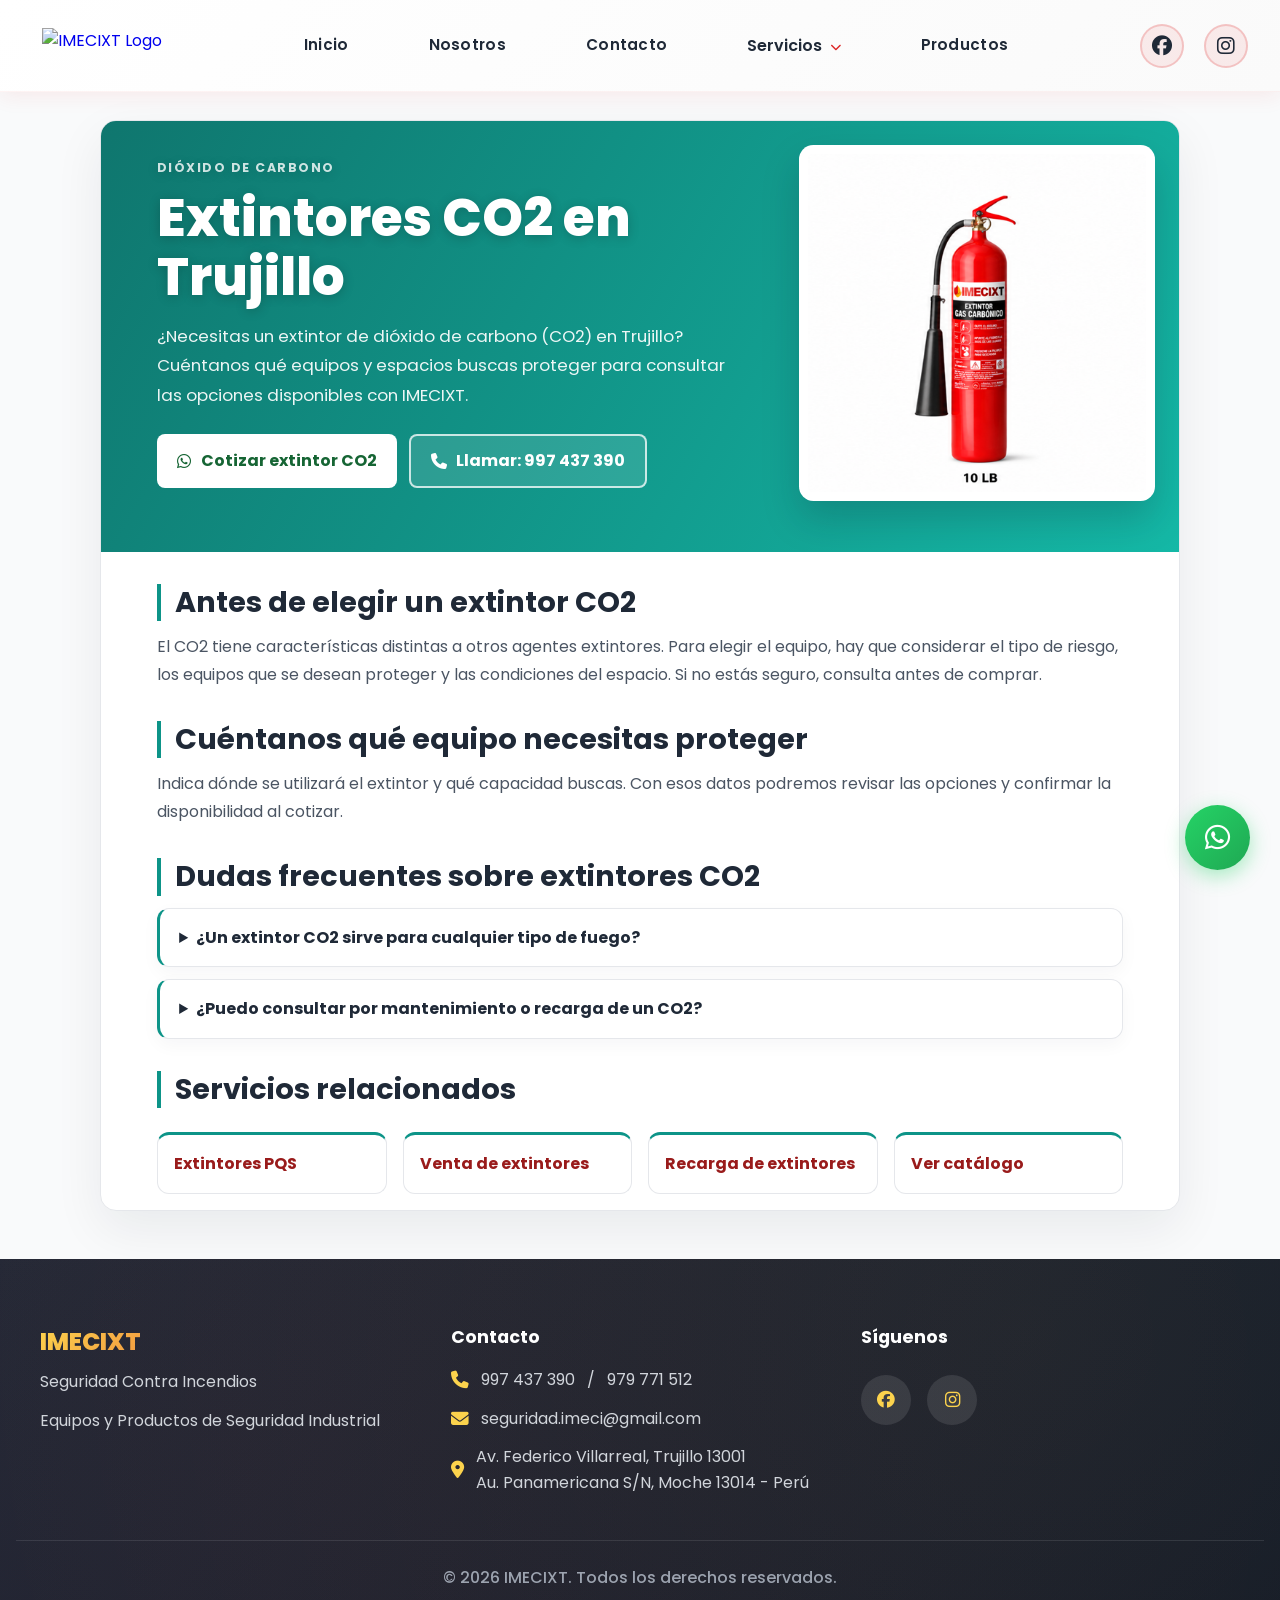
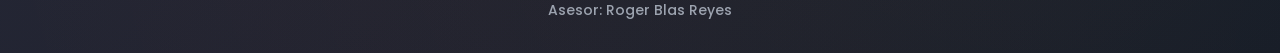
==== extintores-co2-trujillo/index.html @ 1a7ebd2c "nuevos cambios" ====
<!DOCTYPE html>
<html lang="es">
<head>
    <meta charset="UTF-8">
    <meta name="viewport" content="width=device-width, initial-scale=1.0">
    <base href="../">
    <meta name="description" content="Consulta por extintores CO2 en Trujillo con IMECIXT. Revisa opciones, capacidades y servicio para tu establecimiento. Cotiza por WhatsApp.">
    <meta name="robots" content="index, follow">
    <meta property="og:type" content="website">
    <meta property="og:title" content="Extintores CO2 en Trujillo | IMECIXT">
    <meta property="og:description" content="Solicita información sobre extintores de dióxido de carbono en Trujillo.">
    <title>Extintores CO2 en Trujillo | IMECIXT</title>
    <link rel="canonical" href="https://imecixt.com.pe/extintores-co2-trujillo/">
    <link rel="stylesheet" href="https://cdnjs.cloudflare.com/ajax/libs/font-awesome/6.4.0/css/all.min.css">
    <link href="https://fonts.googleapis.com/css2?family=Poppins:wght@300;400;600;700&display=swap" rel="stylesheet">
    <link rel="stylesheet" href="css/styles.css?v=20261028-1">
    <link rel="stylesheet" href="css/header.css?v=20261028-1">
    <link rel="stylesheet" href="css/responsive.css">
    <link rel="stylesheet" href="css/services.css?v=20261028-1">
    <script type="application/ld+json">
    {"@context":"https://schema.org","@type":"Service","name":"Extintores CO2 en Trujillo","serviceType":"Venta y consulta de extintores de dióxido de carbono","areaServed":{"@type":"City","name":"Trujillo"},"provider":{"@type":"Organization","name":"EXTINTORES IMECIXT S.A.C.","telephone":"+51 997 437 390","email":"seguridad.imeci@gmail.com"}}
    </script>
</head>
<body>
    <div id="header-container"></div>
    <main class="service-page" data-service="co2"><article class="service-content"><div class="service-hero">
        <img class="service-hero-image service-hero-product" src="img/productos/extintores/C02_10L.jpg" alt="Extintor de dióxido de carbono CO2 de IMECIXT" fetchpriority="high">
        <h1 data-service-label="Dióxido de carbono">Extintores CO2 en Trujillo</h1>
        <p class="service-intro">¿Necesitas un extintor de dióxido de carbono (CO2) en Trujillo? Cuéntanos qué equipos y espacios buscas proteger para consultar las opciones disponibles con IMECIXT.</p>
        <div class="service-actions">
            <a class="service-action" href="https://wa.me/51997437390?text=Hola%20IMECIXT%2C%20quiero%20cotizar%20un%20extintor%20CO2%20en%20Trujillo" target="_blank" rel="noopener noreferrer"><i class="fab fa-whatsapp" aria-hidden="true"></i> Cotizar extintor CO2</a>
            <a class="service-action secondary" href="tel:+51997437390"><i class="fas fa-phone" aria-hidden="true"></i> Llamar: 997 437 390</a>
        </div>
    </div>
        <h2>Antes de elegir un extintor CO2</h2>
        <p>El CO2 tiene características distintas a otros agentes extintores. Para elegir el equipo, hay que considerar el tipo de riesgo, los equipos que se desean proteger y las condiciones del espacio. Si no estás seguro, consulta antes de comprar.</p>
        <h2>Cuéntanos qué equipo necesitas proteger</h2>
        <p>Indica dónde se utilizará el extintor y qué capacidad buscas. Con esos datos podremos revisar las opciones y confirmar la disponibilidad al cotizar.</p>
        <h2>Dudas frecuentes sobre extintores CO2</h2>
        <details><summary>¿Un extintor CO2 sirve para cualquier tipo de fuego?</summary><p>No. El agente debe corresponder al riesgo. Revisa la clasificación e instrucciones del fabricante y consulta a personal calificado para elegir el equipo adecuado.</p></details>
        <details><summary>¿Puedo consultar por mantenimiento o recarga de un CO2?</summary><p>Sí. Envíanos la capacidad, el estado del cilindro y una foto de su etiqueta para consultar qué servicio se puede realizar.</p></details>
        <h2>Servicios relacionados</h2>
        <nav class="service-related" aria-label="Servicios relacionados">
            <a href="extintores-pqs-trujillo/index.html">Extintores PQS</a>
            <a href="venta-extintores-trujillo/index.html">Venta de extintores</a>
            <a href="recarga-extintores-trujillo/index.html">Recarga de extintores</a>
            <a href="productos.html">Ver catálogo</a>
        </nav>
    </article></main>
    <div id="footer-container"></div>
    <a href="https://wa.me/51997437390?text=Hola%20IMECIXT%2C%20quiero%20cotizar%20un%20extintor%20CO2%20en%20Trujillo" target="_blank" rel="noopener noreferrer" class="whatsapp-float" aria-label="Consultar extintores CO2 por WhatsApp"><i class="fab fa-whatsapp" aria-hidden="true"></i></a>
    <script src="js/components.js?v=20261028-1"></script>
    <script src="js/main.js?v=20261028-1"></script>
</body>
</html>
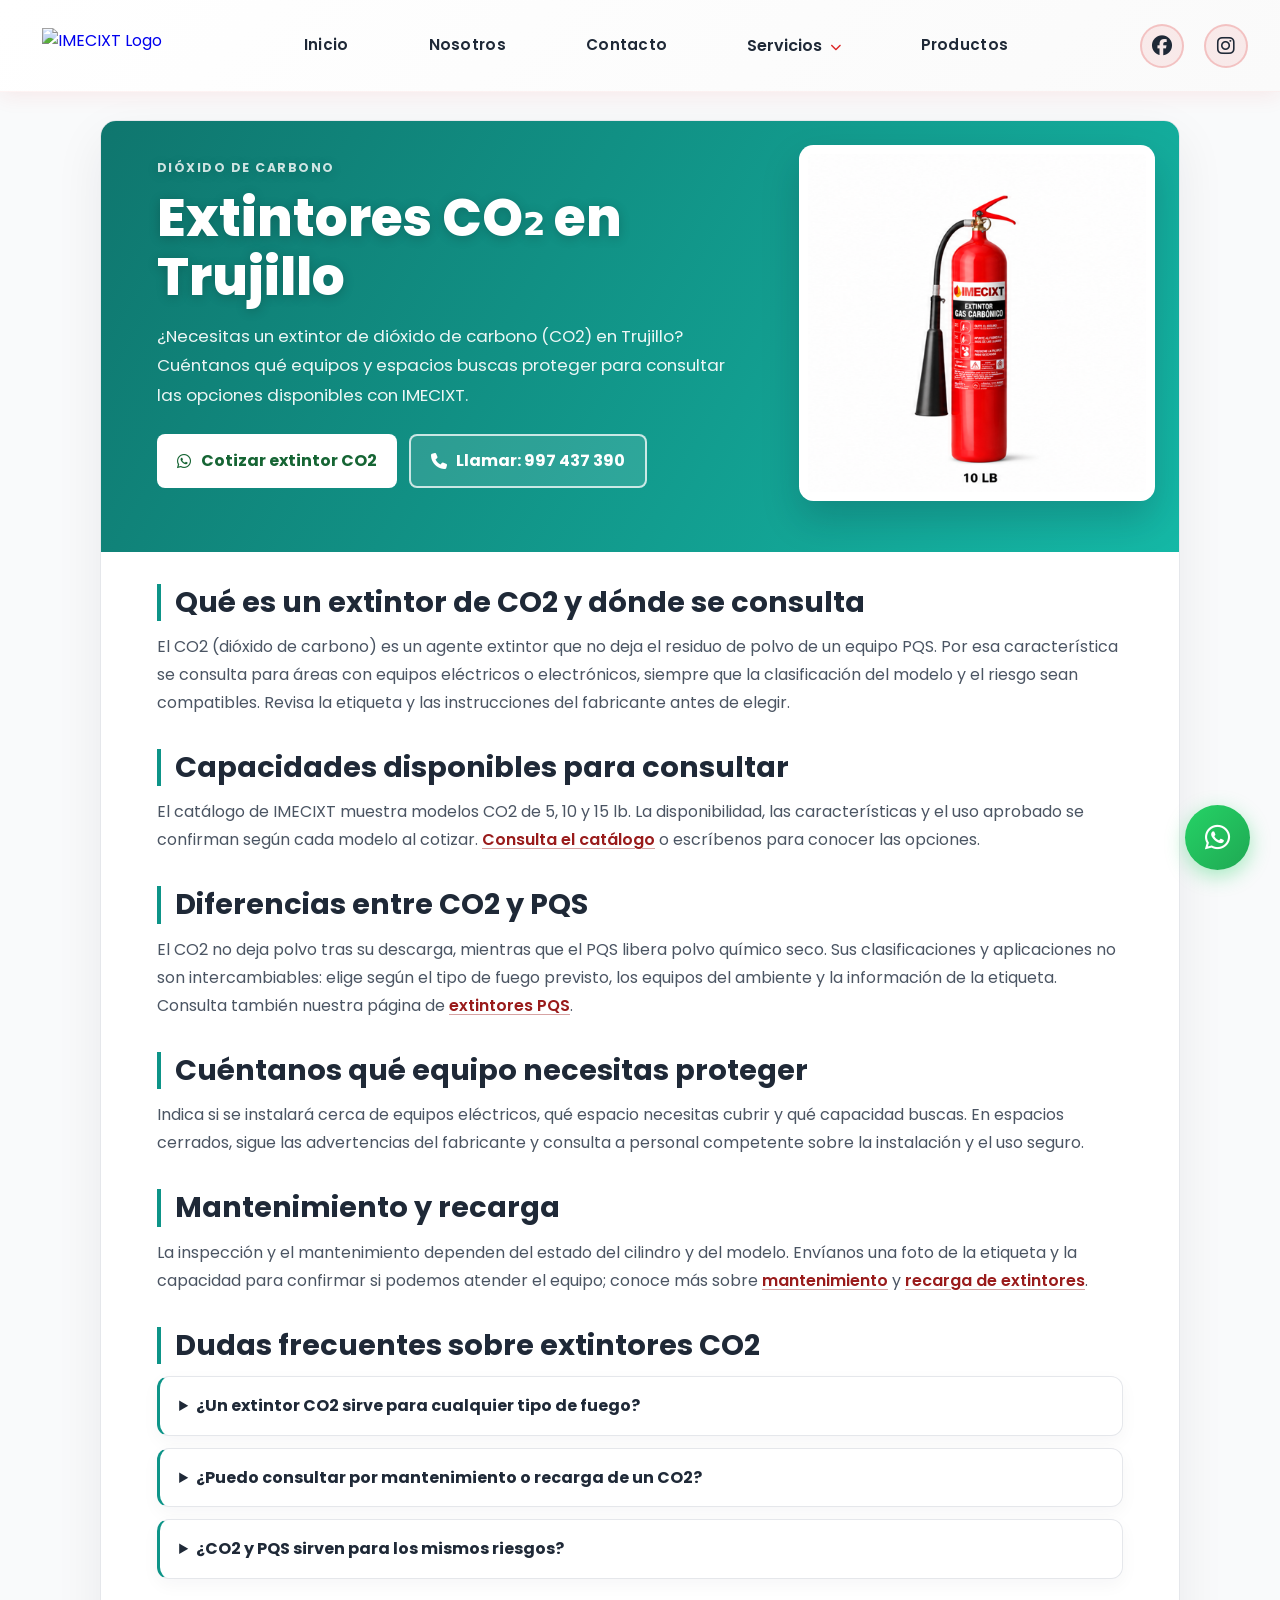
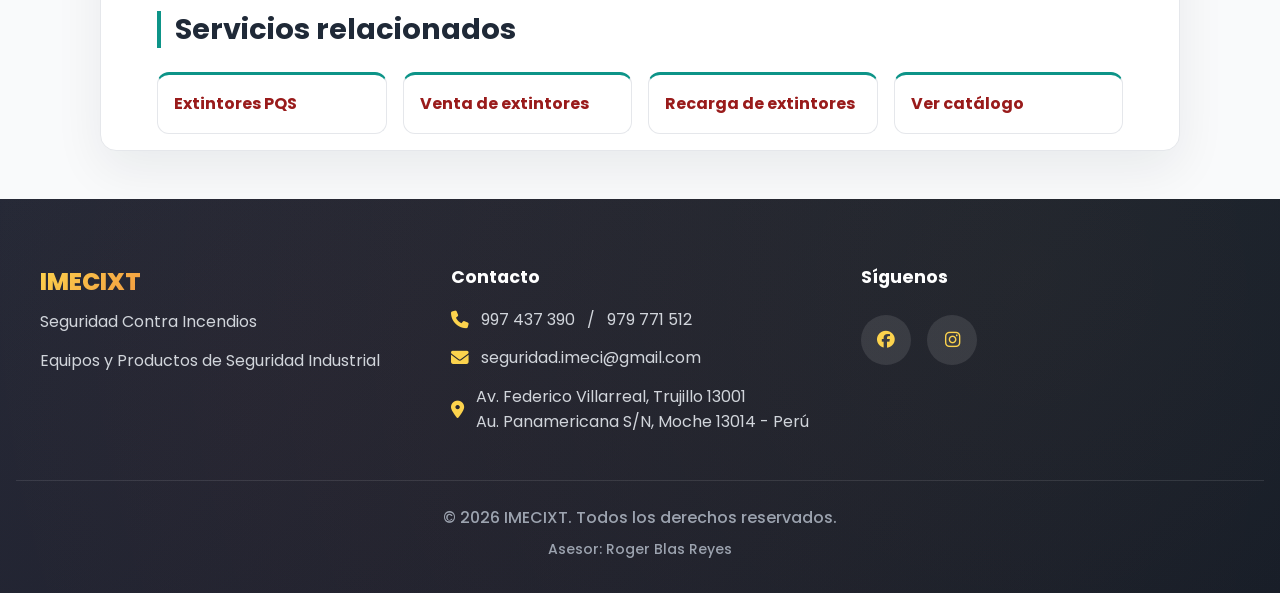
==== commit d2289e0d: "modo seo" ====
--- a/extintores-co2-trujillo/index.html
+++ b/extintores-co2-trujillo/index.html
@@ -7,7 +7,7 @@
     <meta name="description" content="Consulta por extintores CO2 en Trujillo con IMECIXT. Revisa opciones, capacidades y servicio para tu establecimiento. Cotiza por WhatsApp.">
     <meta name="robots" content="index, follow">
     <meta property="og:type" content="website">
-    <meta property="og:title" content="Extintores CO2 en Trujillo | IMECIXT">
+    <meta property="og:title" content="Extintores CO₂ en Trujillo | IMECIXT">
     <meta property="og:description" content="Solicita información sobre extintores de dióxido de carbono en Trujillo.">
     <title>Extintores CO2 en Trujillo | IMECIXT</title>
     <link rel="canonical" href="https://imecixt.com.pe/extintores-co2-trujillo/">
@@ -20,33 +20,47 @@
     <script type="application/ld+json">
     {"@context":"https://schema.org","@type":"Service","name":"Extintores CO2 en Trujillo","serviceType":"Venta y consulta de extintores de dióxido de carbono","areaServed":{"@type":"City","name":"Trujillo"},"provider":{"@type":"Organization","name":"EXTINTORES IMECIXT S.A.C.","telephone":"+51 997 437 390","email":"seguridad.imeci@gmail.com"}}
     </script>
+    <script type="application/ld+json">
+    {"@context":"https://schema.org","@type":"BreadcrumbList","itemListElement":[{"@type":"ListItem","position":1,"name":"Inicio","item":"https://imecixt.com.pe/"},{"@type":"ListItem","position":2,"name":"Extintores en Trujillo","item":"https://imecixt.com.pe/extintores-trujillo/"},{"@type":"ListItem","position":3,"name":"Extintores CO2","item":"https://imecixt.com.pe/extintores-co2-trujillo/"}]}
+    </script>
 </head>
 <body>
     <div id="header-container"></div>
-    <main class="service-page" data-service="co2"><article class="service-content"><div class="service-hero">
+    <main class="service-page" data-service="co2"><article class="service-content">
+        <div class="service-hero">
         <img class="service-hero-image service-hero-product" src="img/productos/extintores/C02_10L.jpg" alt="Extintor de dióxido de carbono CO2 de IMECIXT" fetchpriority="high">
-        <h1 data-service-label="Dióxido de carbono">Extintores CO2 en Trujillo</h1>
+        <h1 data-service-label="Dióxido de carbono">Extintores CO₂ en Trujillo</h1>
         <p class="service-intro">¿Necesitas un extintor de dióxido de carbono (CO2) en Trujillo? Cuéntanos qué equipos y espacios buscas proteger para consultar las opciones disponibles con IMECIXT.</p>
         <div class="service-actions">
             <a class="service-action" href="https://wa.me/51997437390?text=Hola%20IMECIXT%2C%20quiero%20cotizar%20un%20extintor%20CO2%20en%20Trujillo" target="_blank" rel="noopener noreferrer"><i class="fab fa-whatsapp" aria-hidden="true"></i> Cotizar extintor CO2</a>
             <a class="service-action secondary" href="tel:+51997437390"><i class="fas fa-phone" aria-hidden="true"></i> Llamar: 997 437 390</a>
         </div>
     </div>
-        <h2>Antes de elegir un extintor CO2</h2>
-        <p>El CO2 tiene características distintas a otros agentes extintores. Para elegir el equipo, hay que considerar el tipo de riesgo, los equipos que se desean proteger y las condiciones del espacio. Si no estás seguro, consulta antes de comprar.</p>
+        <h2>Qué es un extintor de CO2 y dónde se consulta</h2>
+        <p>El CO2 (dióxido de carbono) es un agente extintor que no deja el residuo de polvo de un equipo PQS. Por esa característica se consulta para áreas con equipos eléctricos o electrónicos, siempre que la clasificación del modelo y el riesgo sean compatibles. Revisa la etiqueta y las instrucciones del fabricante antes de elegir.</p>
+        <h2>Capacidades disponibles para consultar</h2>
+        <p>El catálogo de IMECIXT muestra modelos CO2 de 5, 10 y 15 lb. La disponibilidad, las características y el uso aprobado se confirman según cada modelo al cotizar. <a href="/productos">Consulta el catálogo</a> o escríbenos para conocer las opciones.</p>
+        <h2>Diferencias entre CO2 y PQS</h2>
+        <p>El CO2 no deja polvo tras su descarga, mientras que el PQS libera polvo químico seco. Sus clasificaciones y aplicaciones no son intercambiables: elige según el tipo de fuego previsto, los equipos del ambiente y la información de la etiqueta. Consulta también nuestra página de <a href="/extintores-pqs-trujillo/">extintores PQS</a>.</p>
         <h2>Cuéntanos qué equipo necesitas proteger</h2>
-        <p>Indica dónde se utilizará el extintor y qué capacidad buscas. Con esos datos podremos revisar las opciones y confirmar la disponibilidad al cotizar.</p>
+        <p>Indica si se instalará cerca de equipos eléctricos, qué espacio necesitas cubrir y qué capacidad buscas. En espacios cerrados, sigue las advertencias del fabricante y consulta a personal competente sobre la instalación y el uso seguro.</p>
+        <h2>Mantenimiento y recarga</h2>
+        <p>La inspección y el mantenimiento dependen del estado del cilindro y del modelo. Envíanos una foto de la etiqueta y la capacidad para confirmar si podemos atender el equipo; conoce más sobre <a href="/mantenimiento-extintores-trujillo/">mantenimiento</a> y <a href="/recarga-extintores-trujillo/">recarga de extintores</a>.</p>
         <h2>Dudas frecuentes sobre extintores CO2</h2>
         <details><summary>¿Un extintor CO2 sirve para cualquier tipo de fuego?</summary><p>No. El agente debe corresponder al riesgo. Revisa la clasificación e instrucciones del fabricante y consulta a personal calificado para elegir el equipo adecuado.</p></details>
         <details><summary>¿Puedo consultar por mantenimiento o recarga de un CO2?</summary><p>Sí. Envíanos la capacidad, el estado del cilindro y una foto de su etiqueta para consultar qué servicio se puede realizar.</p></details>
+        <details><summary>¿CO2 y PQS sirven para los mismos riesgos?</summary><p>No siempre. Revisa la clasificación de cada modelo y el riesgo del lugar antes de elegir. Podemos ayudarte a consultar las alternativas.</p></details>
         <h2>Servicios relacionados</h2>
         <nav class="service-related" aria-label="Servicios relacionados">
-            <a href="extintores-pqs-trujillo/index.html">Extintores PQS</a>
-            <a href="venta-extintores-trujillo/index.html">Venta de extintores</a>
-            <a href="recarga-extintores-trujillo/index.html">Recarga de extintores</a>
-            <a href="productos.html">Ver catálogo</a>
+            <a href="/extintores-pqs-trujillo/">Extintores PQS</a>
+            <a href="/venta-extintores-trujillo/">Venta de extintores</a>
+            <a href="/recarga-extintores-trujillo/">Recarga de extintores</a>
+            <a href="/productos">Ver catálogo</a>
         </nav>
     </article></main>
+    <script type="application/ld+json">
+    {"@context":"https://schema.org","@type":"FAQPage","mainEntity":[{"@type":"Question","name":"¿Un extintor CO2 sirve para cualquier tipo de fuego?","acceptedAnswer":{"@type":"Answer","text":"No. El agente debe corresponder al riesgo. Revisa la clasificación e instrucciones del fabricante y consulta a personal calificado para elegir el equipo adecuado."}},{"@type":"Question","name":"¿Puedo consultar por mantenimiento o recarga de un CO2?","acceptedAnswer":{"@type":"Answer","text":"Sí. Envíanos la capacidad, el estado del cilindro y una foto de su etiqueta para consultar qué servicio se puede realizar."}},{"@type":"Question","name":"¿CO2 y PQS sirven para los mismos riesgos?","acceptedAnswer":{"@type":"Answer","text":"No siempre. Revisa la clasificación de cada modelo y el riesgo del lugar antes de elegir. Podemos ayudarte a consultar las alternativas."}}]}
+    </script>
     <div id="footer-container"></div>
     <a href="https://wa.me/51997437390?text=Hola%20IMECIXT%2C%20quiero%20cotizar%20un%20extintor%20CO2%20en%20Trujillo" target="_blank" rel="noopener noreferrer" class="whatsapp-float" aria-label="Consultar extintores CO2 por WhatsApp"><i class="fab fa-whatsapp" aria-hidden="true"></i></a>
     <script src="js/components.js?v=20261028-1"></script>
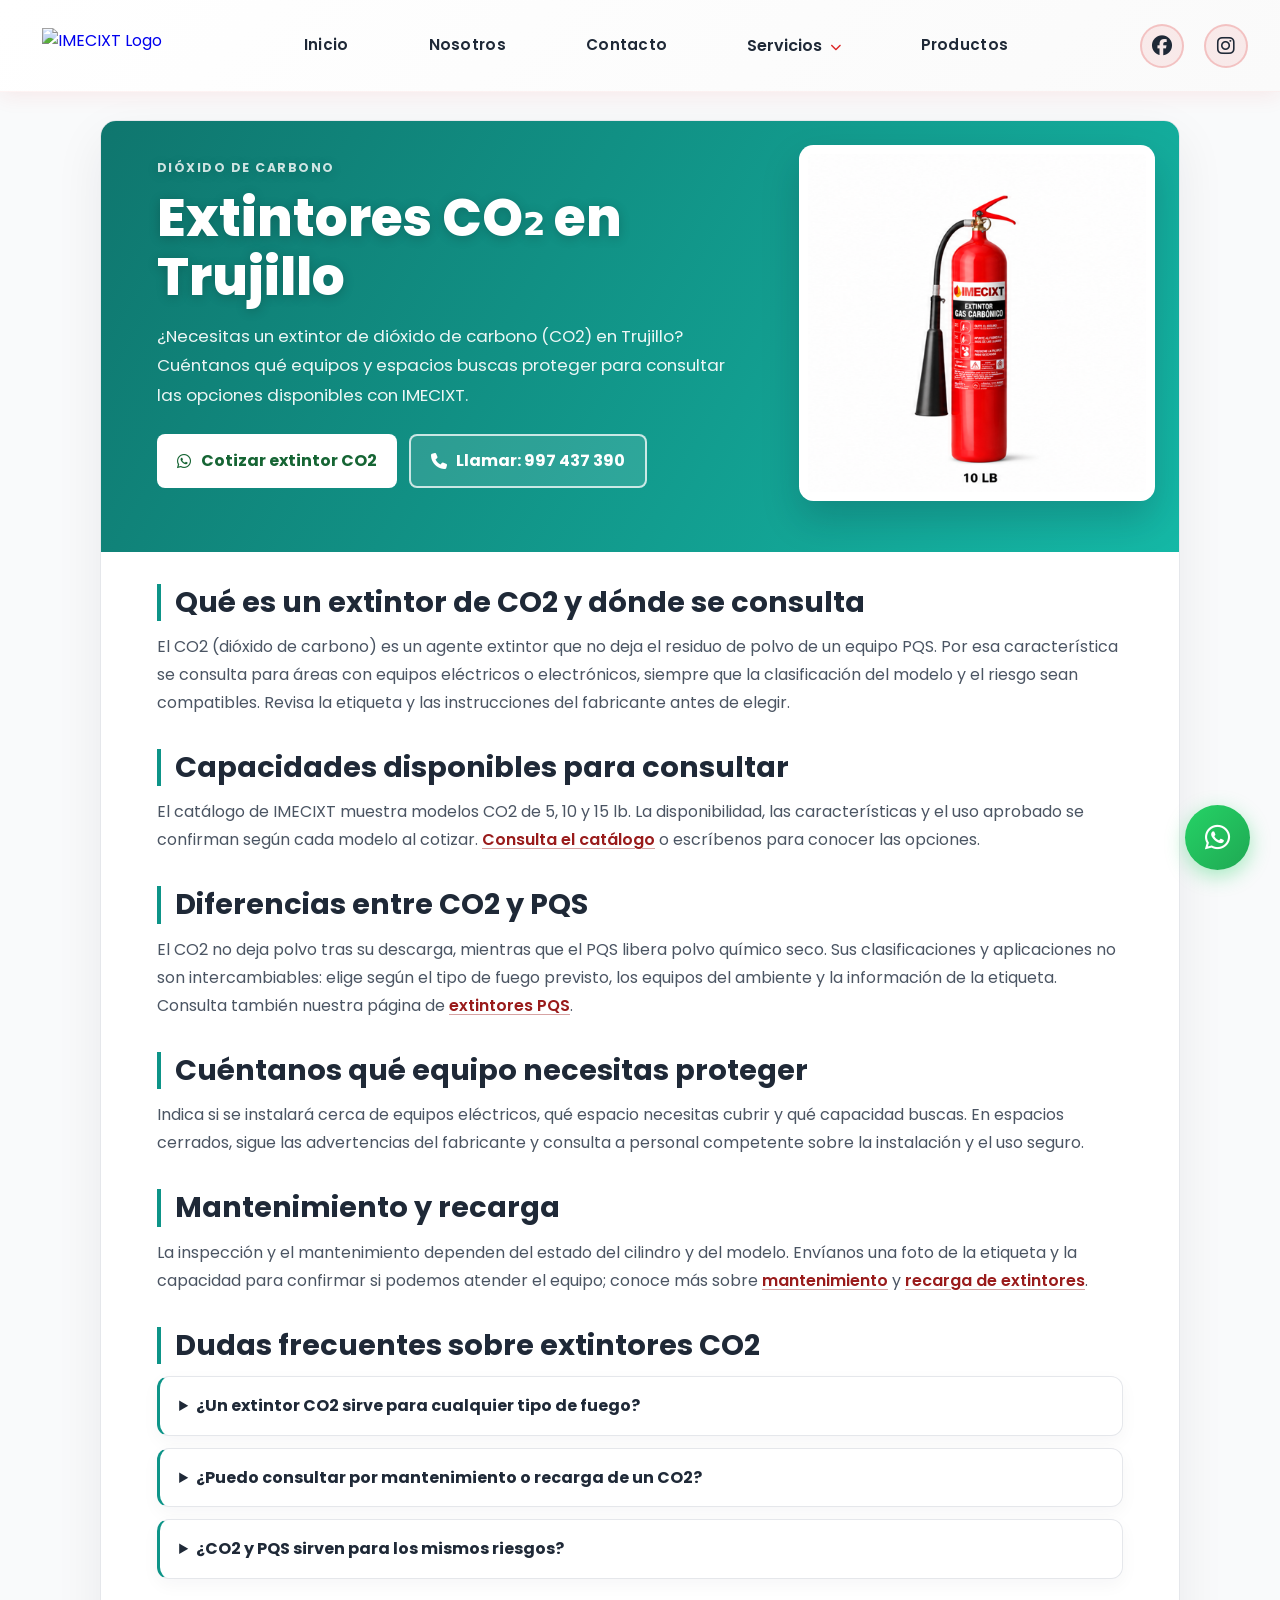
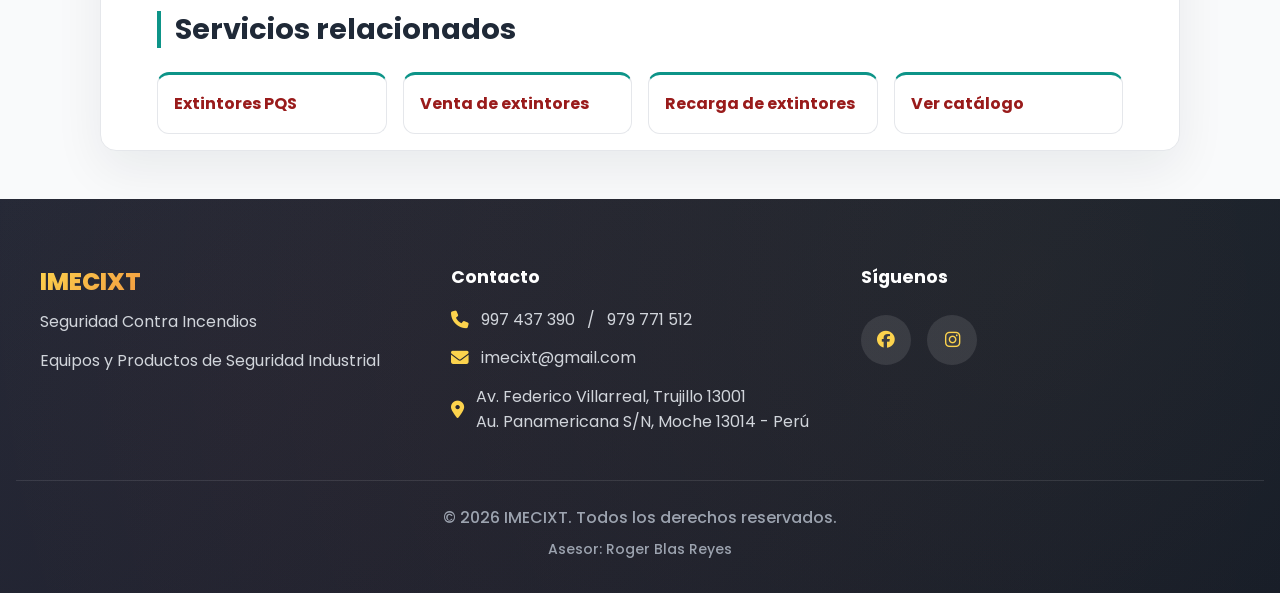
==== commit bf51153a: "actualizar correo" ====
--- a/extintores-co2-trujillo/index.html
+++ b/extintores-co2-trujillo/index.html
@@ -18,7 +18,7 @@
     <link rel="stylesheet" href="css/responsive.css">
     <link rel="stylesheet" href="css/services.css?v=20261028-1">
     <script type="application/ld+json">
-    {"@context":"https://schema.org","@type":"Service","name":"Extintores CO2 en Trujillo","serviceType":"Venta y consulta de extintores de dióxido de carbono","areaServed":{"@type":"City","name":"Trujillo"},"provider":{"@type":"Organization","name":"EXTINTORES IMECIXT S.A.C.","telephone":"+51 997 437 390","email":"seguridad.imeci@gmail.com"}}
+    {"@context":"https://schema.org","@type":"Service","name":"Extintores CO2 en Trujillo","serviceType":"Venta y consulta de extintores de dióxido de carbono","areaServed":{"@type":"City","name":"Trujillo"},"provider":{"@type":"Organization","name":"EXTINTORES IMECIXT S.A.C.","telephone":"+51 997 437 390","email":"imecixt@gmail.com"}}
     </script>
     <script type="application/ld+json">
     {"@context":"https://schema.org","@type":"BreadcrumbList","itemListElement":[{"@type":"ListItem","position":1,"name":"Inicio","item":"https://imecixt.com.pe/"},{"@type":"ListItem","position":2,"name":"Extintores en Trujillo","item":"https://imecixt.com.pe/extintores-trujillo/"},{"@type":"ListItem","position":3,"name":"Extintores CO2","item":"https://imecixt.com.pe/extintores-co2-trujillo/"}]}
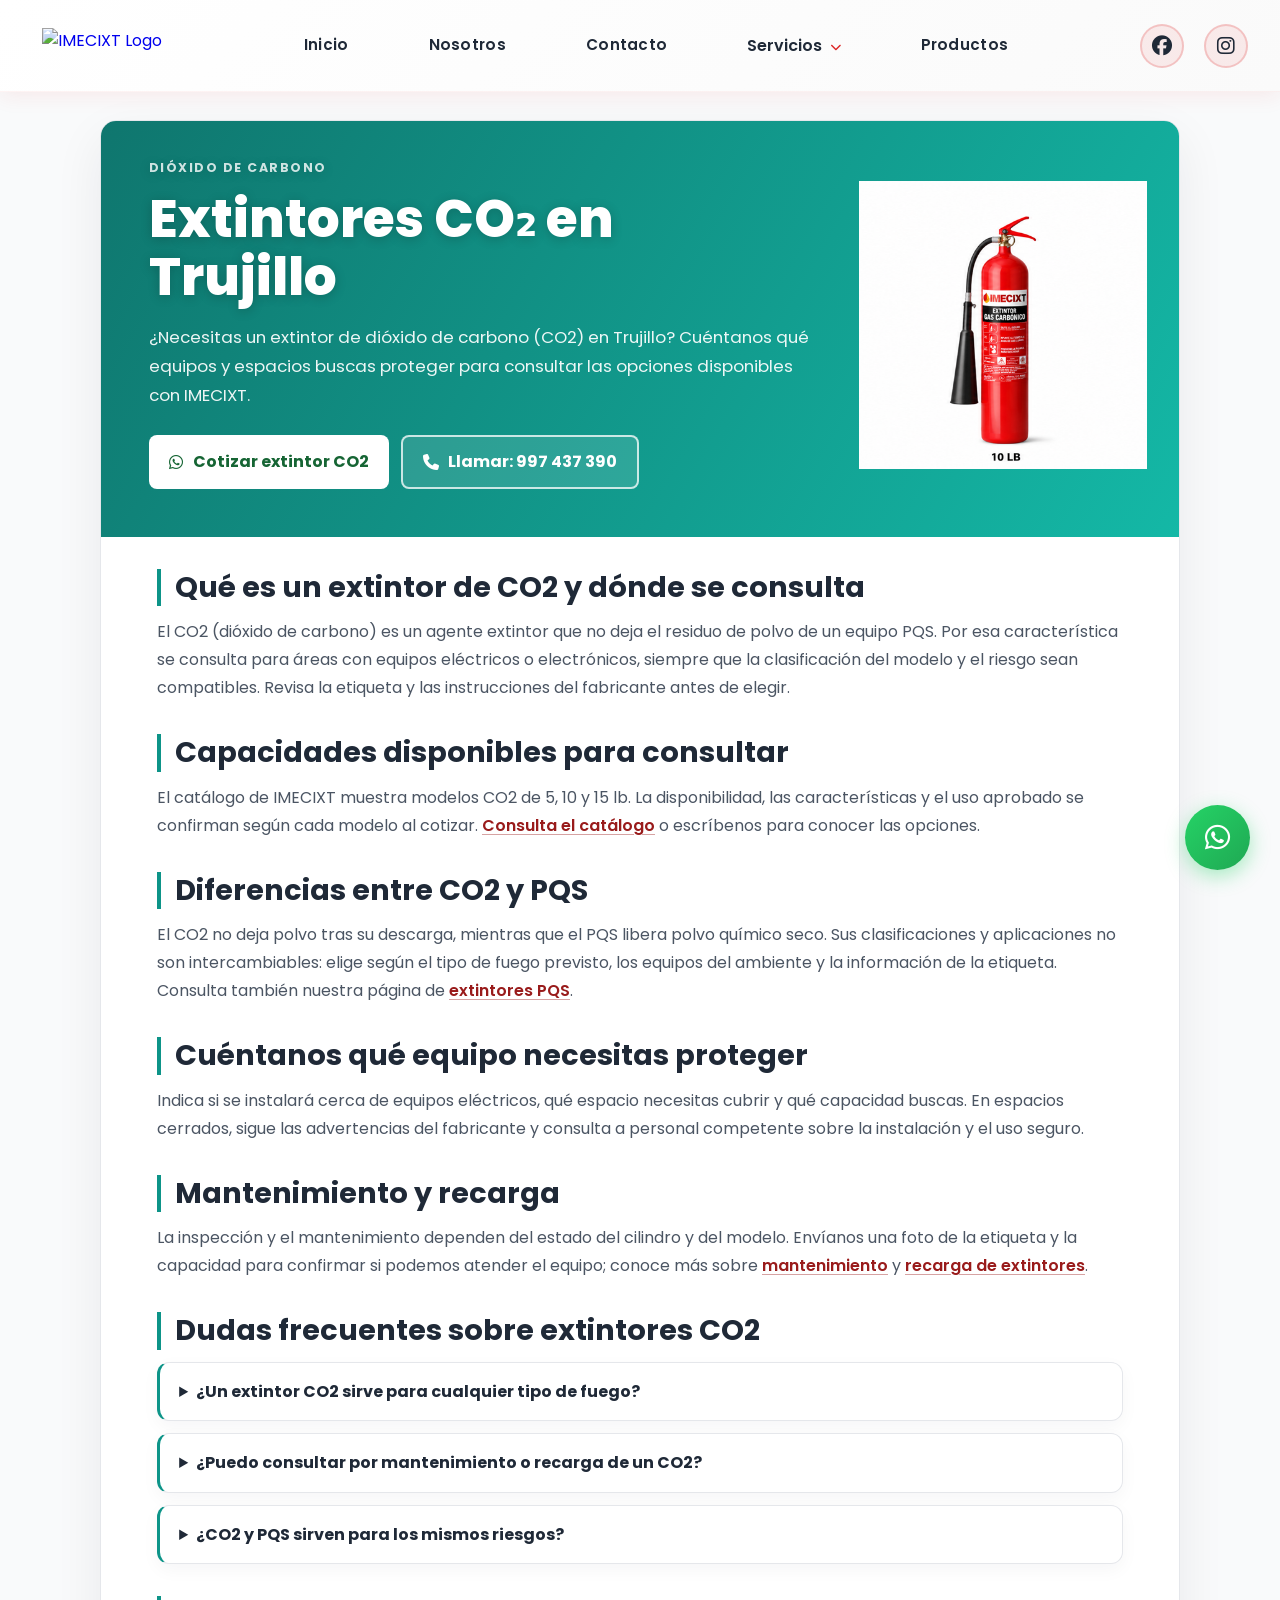
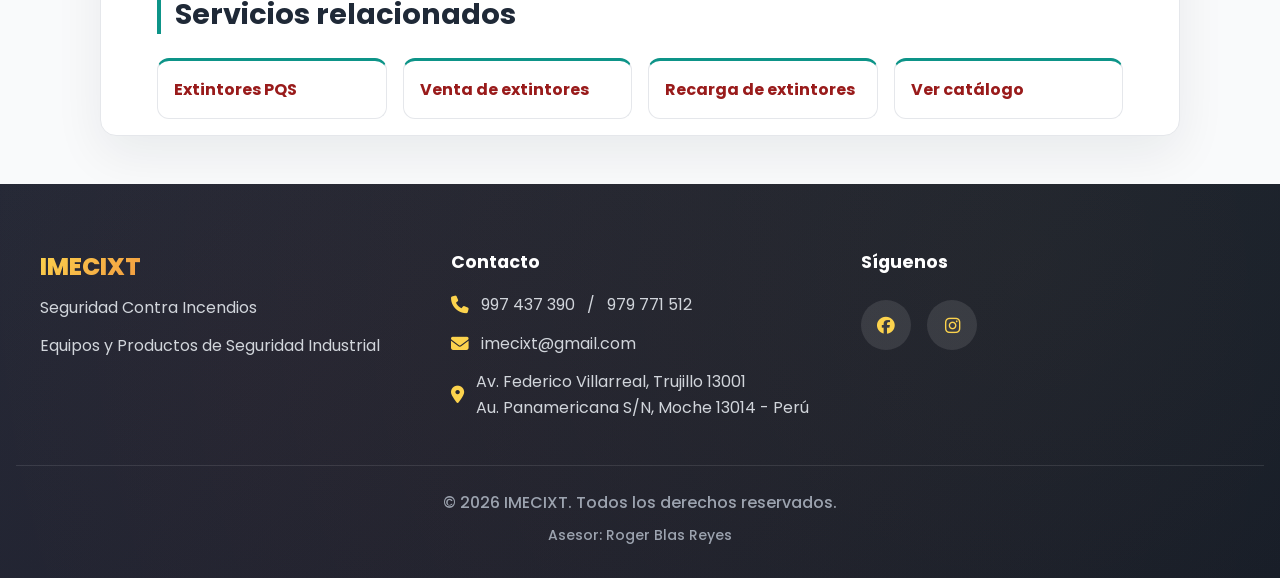
==== commit 195dbfe1: "agregar imágenes" ====
--- a/extintores-co2-trujillo/index.html
+++ b/extintores-co2-trujillo/index.html
@@ -16,7 +16,7 @@
     <link rel="stylesheet" href="css/styles.css?v=20261028-1">
     <link rel="stylesheet" href="css/header.css?v=20261028-1">
     <link rel="stylesheet" href="css/responsive.css">
-    <link rel="stylesheet" href="css/services.css?v=20261028-1">
+    <link rel="stylesheet" href="css/services.css?v=20261031-1">
     <script type="application/ld+json">
     {"@context":"https://schema.org","@type":"Service","name":"Extintores CO2 en Trujillo","serviceType":"Venta y consulta de extintores de dióxido de carbono","areaServed":{"@type":"City","name":"Trujillo"},"provider":{"@type":"Organization","name":"EXTINTORES IMECIXT S.A.C.","telephone":"+51 997 437 390","email":"imecixt@gmail.com"}}
     </script>
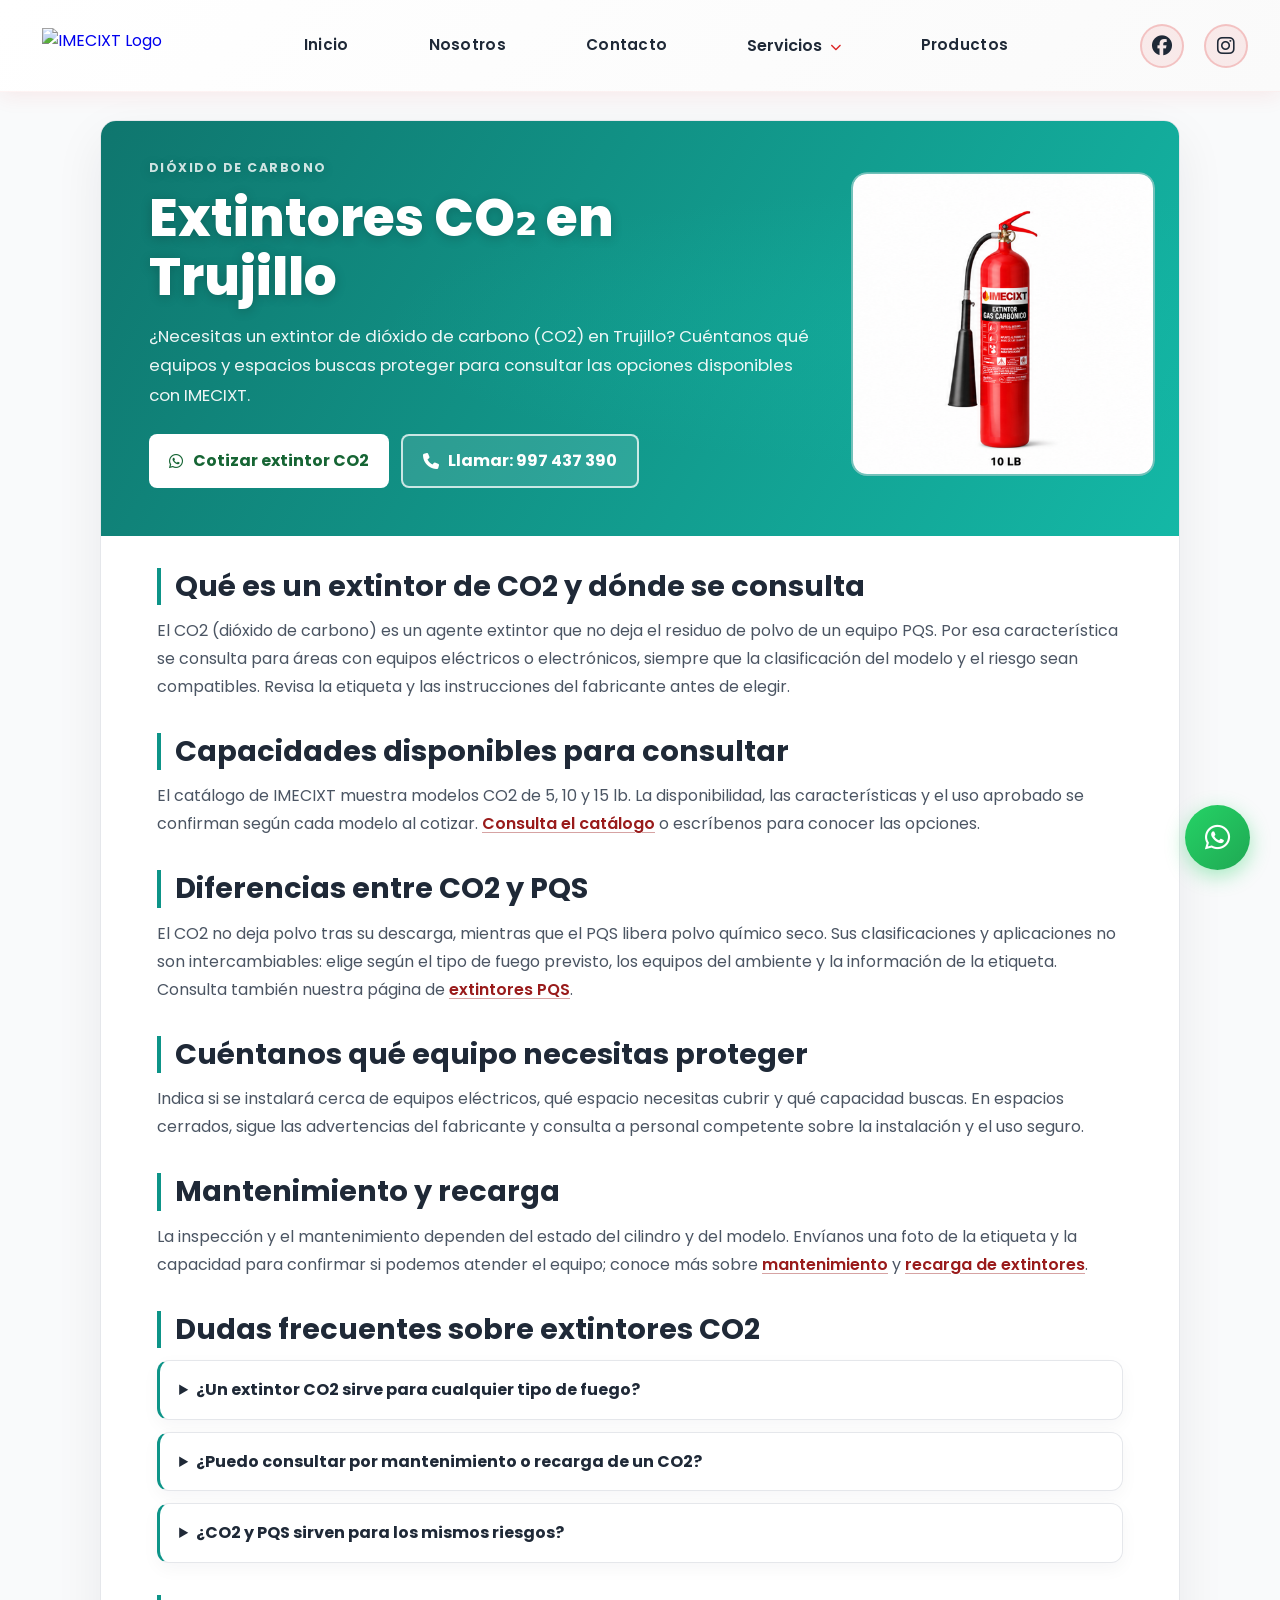
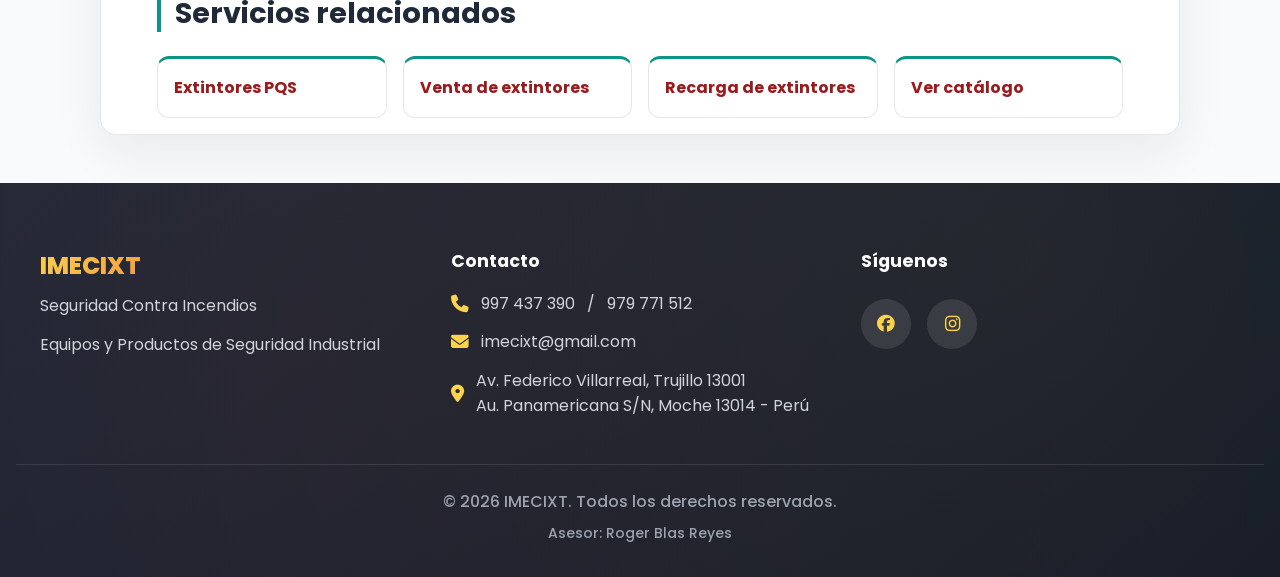
==== commit 56c0cdeb: "bordes compactos" ====
--- a/extintores-co2-trujillo/index.html
+++ b/extintores-co2-trujillo/index.html
@@ -16,7 +16,7 @@
     <link rel="stylesheet" href="css/styles.css?v=20261028-1">
     <link rel="stylesheet" href="css/header.css?v=20261028-1">
     <link rel="stylesheet" href="css/responsive.css">
-    <link rel="stylesheet" href="css/services.css?v=20261031-1">
+    <link rel="stylesheet" href="css/services.css?v=20261031-5">
     <script type="application/ld+json">
     {"@context":"https://schema.org","@type":"Service","name":"Extintores CO2 en Trujillo","serviceType":"Venta y consulta de extintores de dióxido de carbono","areaServed":{"@type":"City","name":"Trujillo"},"provider":{"@type":"Organization","name":"EXTINTORES IMECIXT S.A.C.","telephone":"+51 997 437 390","email":"imecixt@gmail.com"}}
     </script>
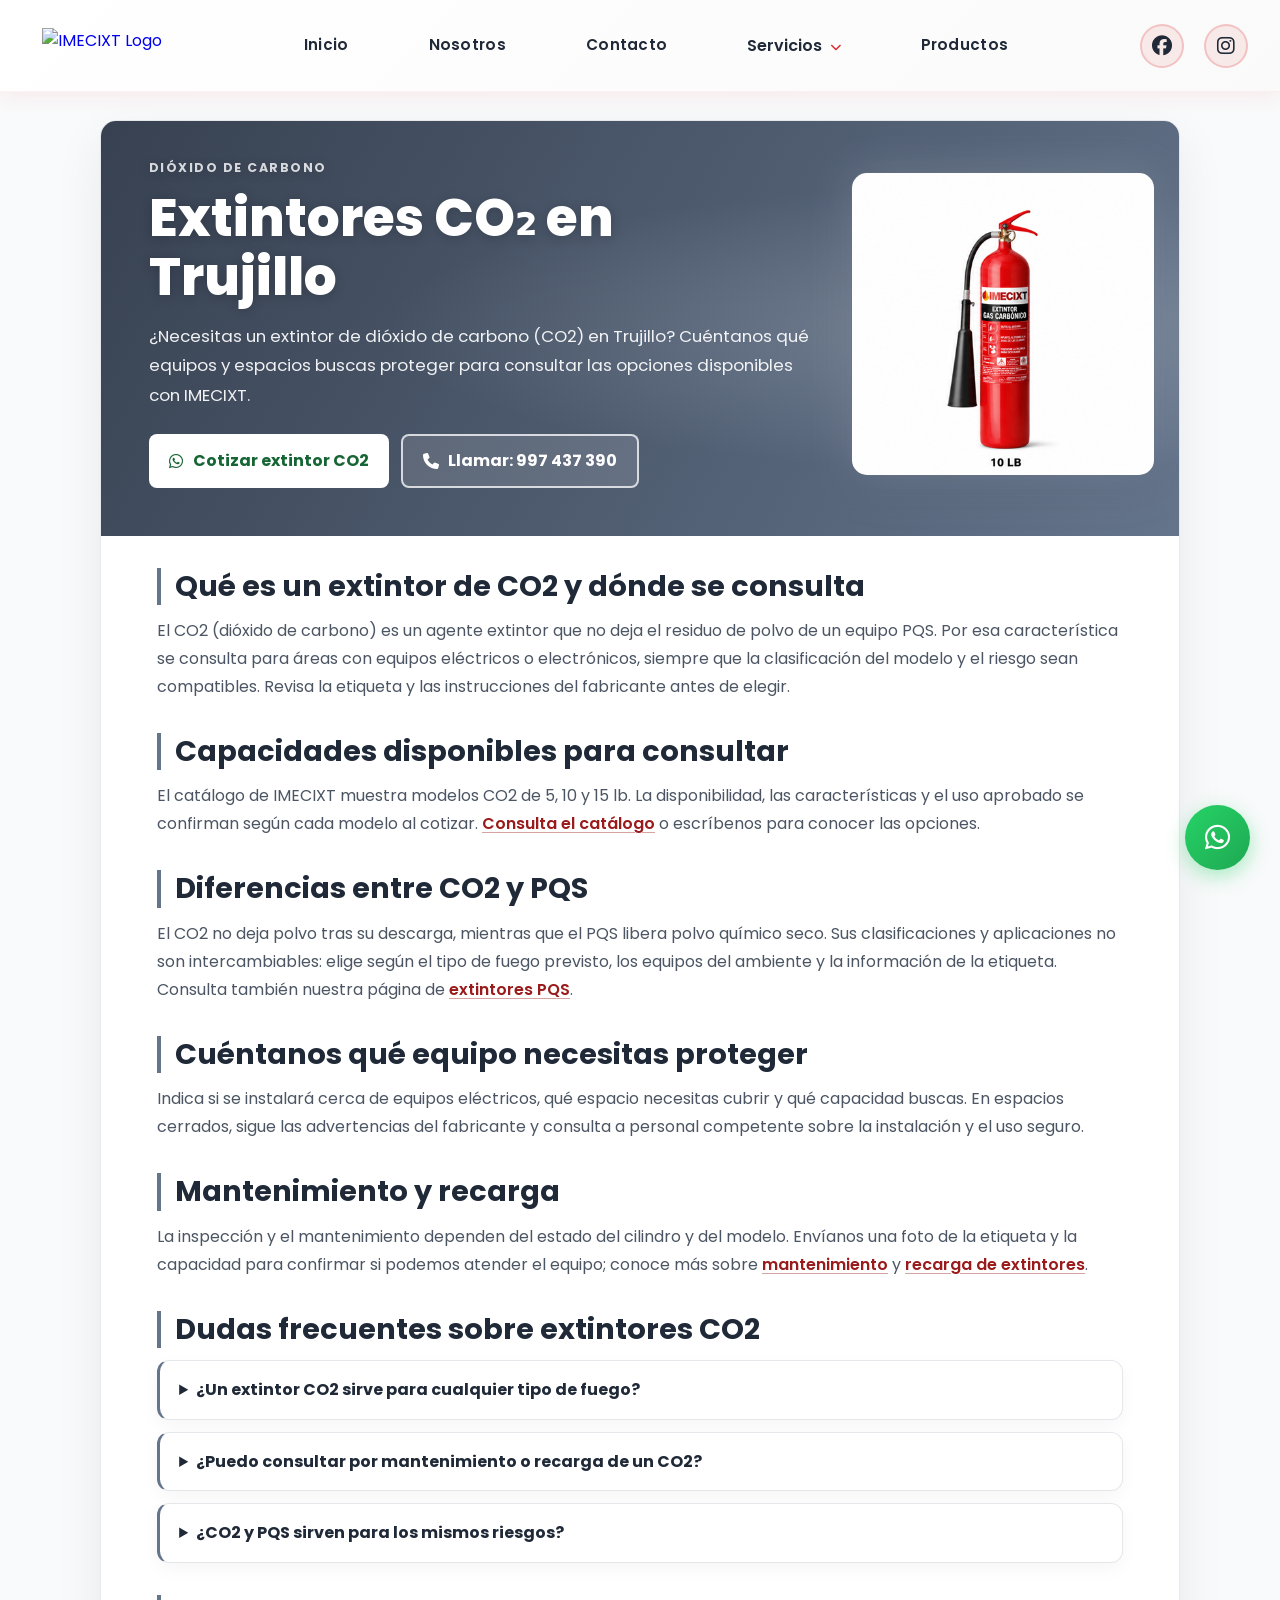
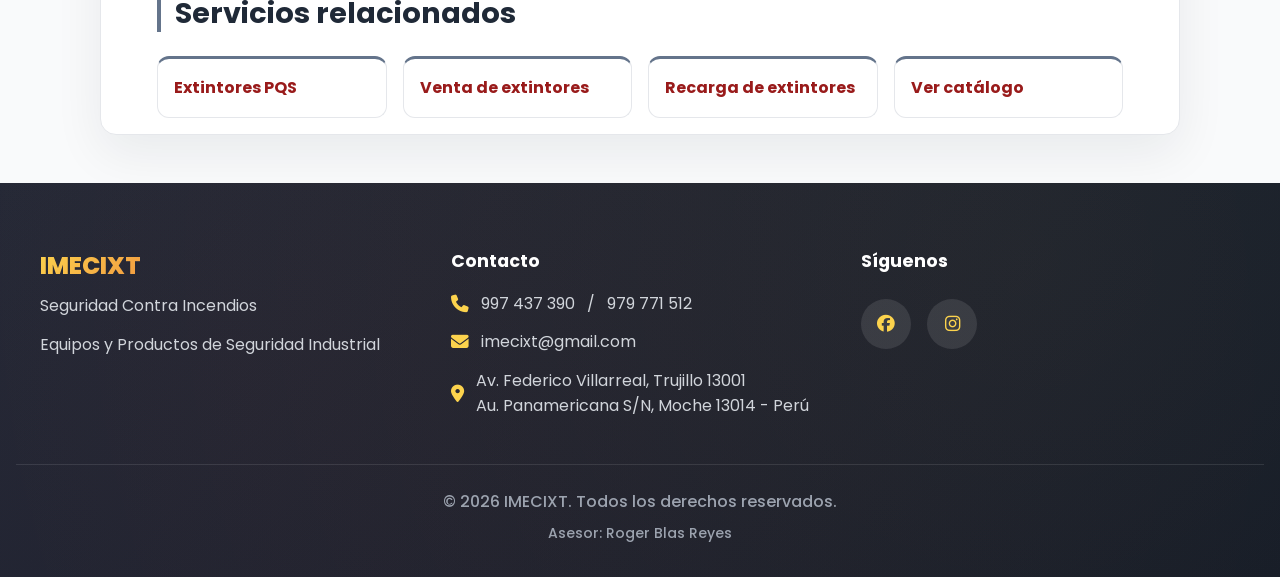
==== commit 0063de33: "combinación de fondo" ====
--- a/extintores-co2-trujillo/index.html
+++ b/extintores-co2-trujillo/index.html
@@ -16,7 +16,7 @@
     <link rel="stylesheet" href="css/styles.css?v=20261028-1">
     <link rel="stylesheet" href="css/header.css?v=20261028-1">
     <link rel="stylesheet" href="css/responsive.css">
-    <link rel="stylesheet" href="css/services.css?v=20261031-5">
+    <link rel="stylesheet" href="css/services.css?v=20261031-7">
     <script type="application/ld+json">
     {"@context":"https://schema.org","@type":"Service","name":"Extintores CO2 en Trujillo","serviceType":"Venta y consulta de extintores de dióxido de carbono","areaServed":{"@type":"City","name":"Trujillo"},"provider":{"@type":"Organization","name":"EXTINTORES IMECIXT S.A.C.","telephone":"+51 997 437 390","email":"imecixt@gmail.com"}}
     </script>
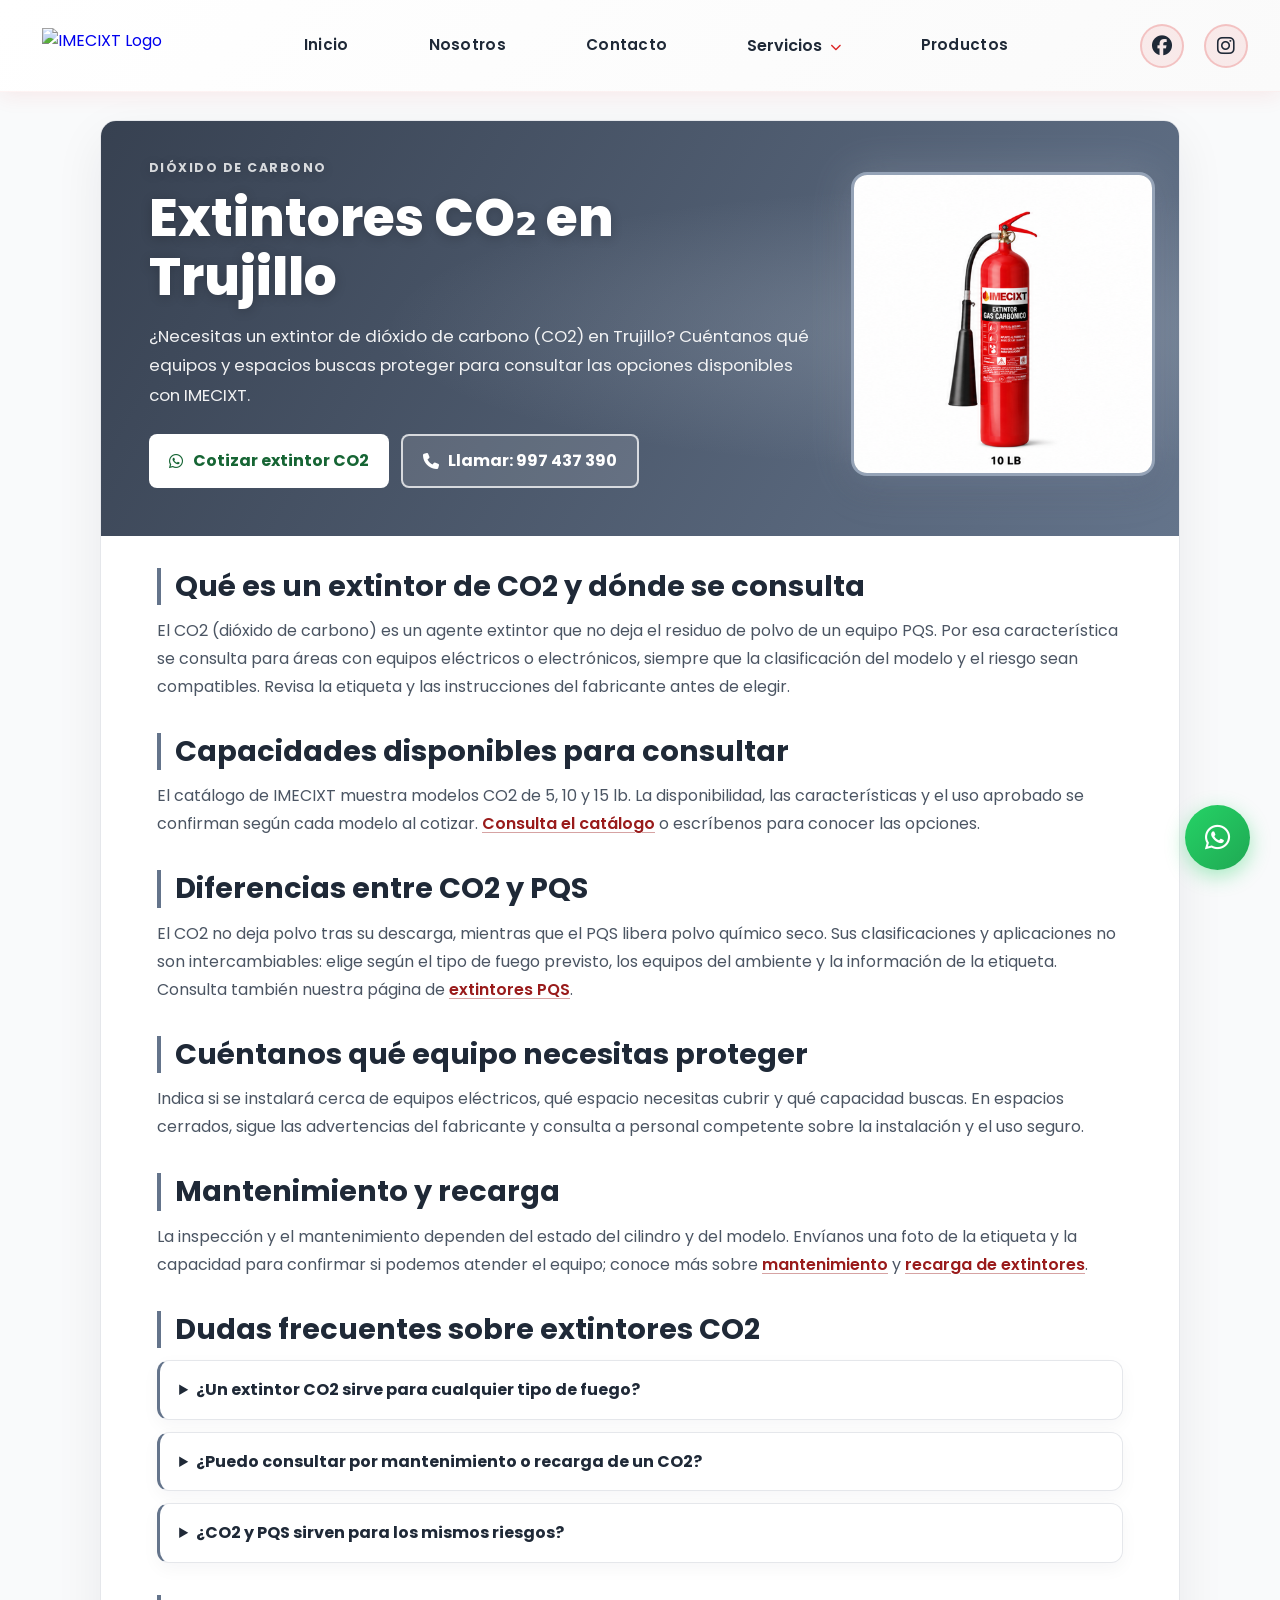
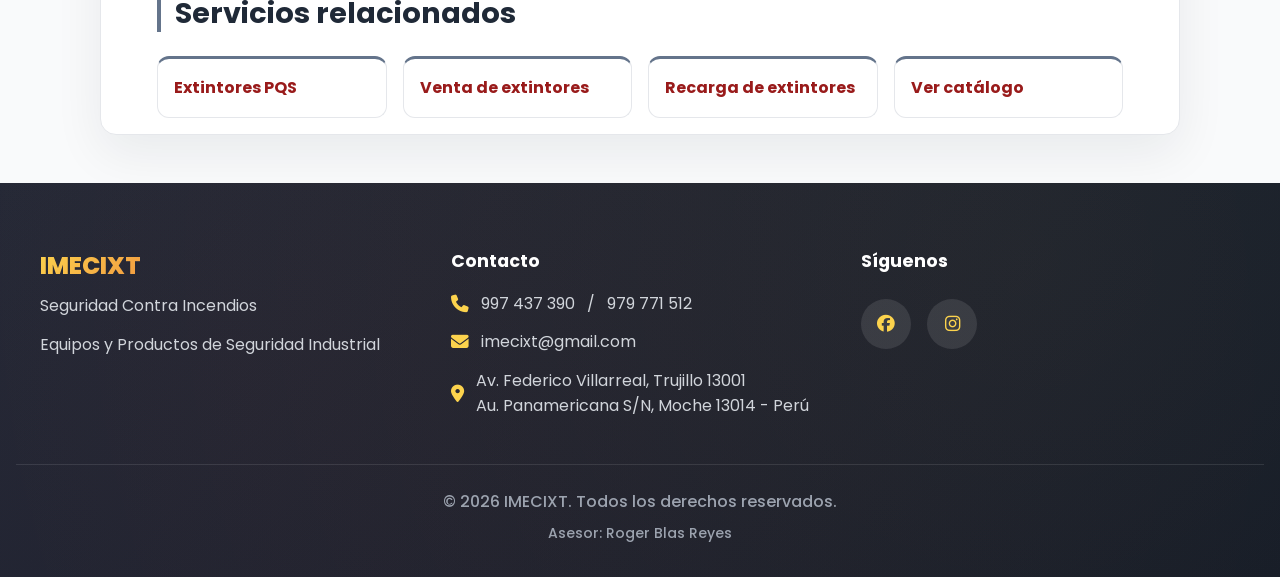
==== commit 2047e55a: "mejora de bordes" ====
--- a/extintores-co2-trujillo/index.html
+++ b/extintores-co2-trujillo/index.html
@@ -16,7 +16,7 @@
     <link rel="stylesheet" href="css/styles.css?v=20261028-1">
     <link rel="stylesheet" href="css/header.css?v=20261028-1">
     <link rel="stylesheet" href="css/responsive.css">
-    <link rel="stylesheet" href="css/services.css?v=20261031-7">
+    <link rel="stylesheet" href="css/services.css?v=20261031-8">
     <script type="application/ld+json">
     {"@context":"https://schema.org","@type":"Service","name":"Extintores CO2 en Trujillo","serviceType":"Venta y consulta de extintores de dióxido de carbono","areaServed":{"@type":"City","name":"Trujillo"},"provider":{"@type":"Organization","name":"EXTINTORES IMECIXT S.A.C.","telephone":"+51 997 437 390","email":"imecixt@gmail.com"}}
     </script>
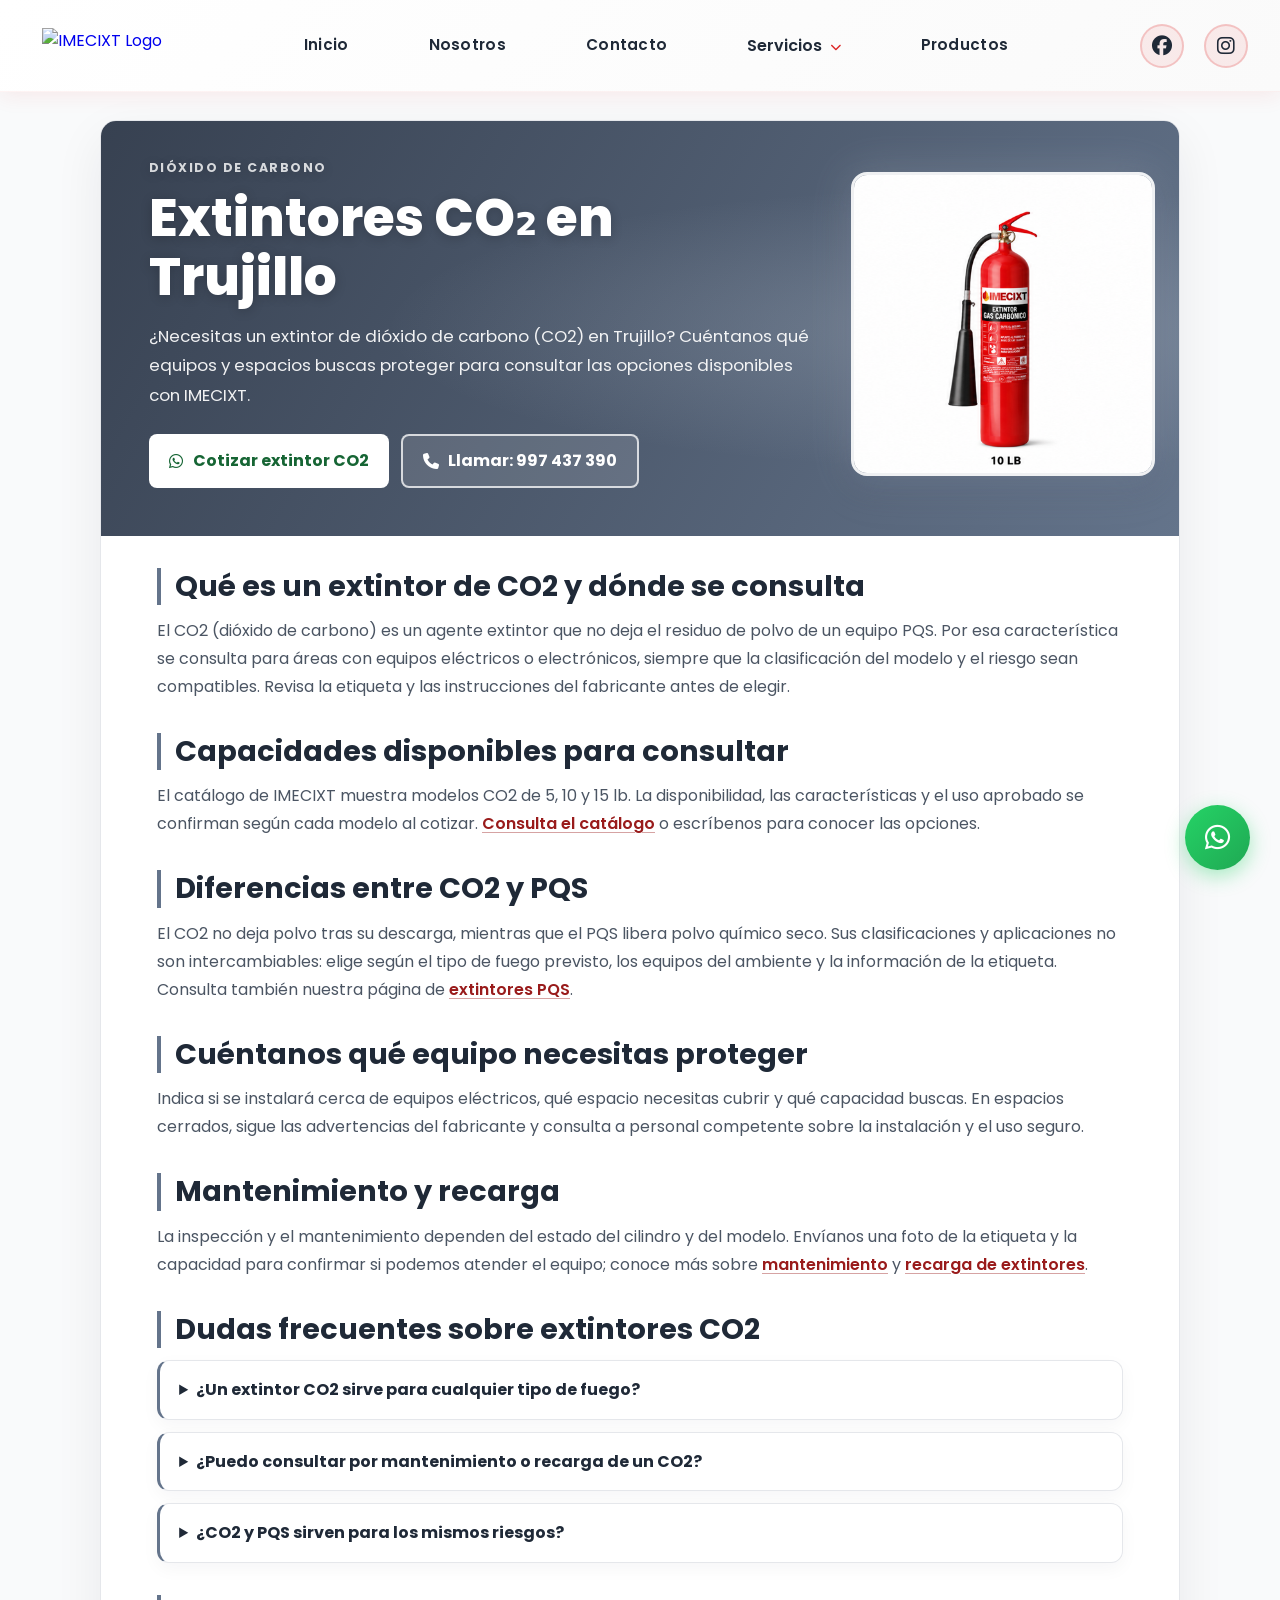
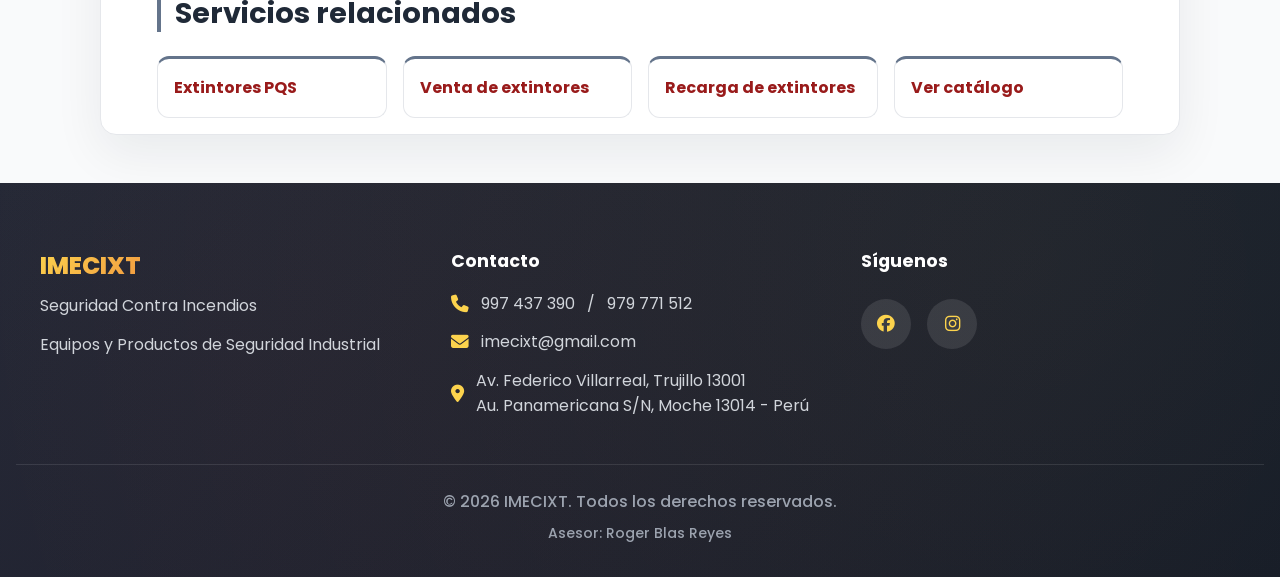
==== commit c25dc485: "bordes blancos" ====
--- a/extintores-co2-trujillo/index.html
+++ b/extintores-co2-trujillo/index.html
@@ -16,7 +16,7 @@
     <link rel="stylesheet" href="css/styles.css?v=20261028-1">
     <link rel="stylesheet" href="css/header.css?v=20261028-1">
     <link rel="stylesheet" href="css/responsive.css">
-    <link rel="stylesheet" href="css/services.css?v=20261031-8">
+    <link rel="stylesheet" href="css/services.css?v=20261031-9">
     <script type="application/ld+json">
     {"@context":"https://schema.org","@type":"Service","name":"Extintores CO2 en Trujillo","serviceType":"Venta y consulta de extintores de dióxido de carbono","areaServed":{"@type":"City","name":"Trujillo"},"provider":{"@type":"Organization","name":"EXTINTORES IMECIXT S.A.C.","telephone":"+51 997 437 390","email":"imecixt@gmail.com"}}
     </script>
